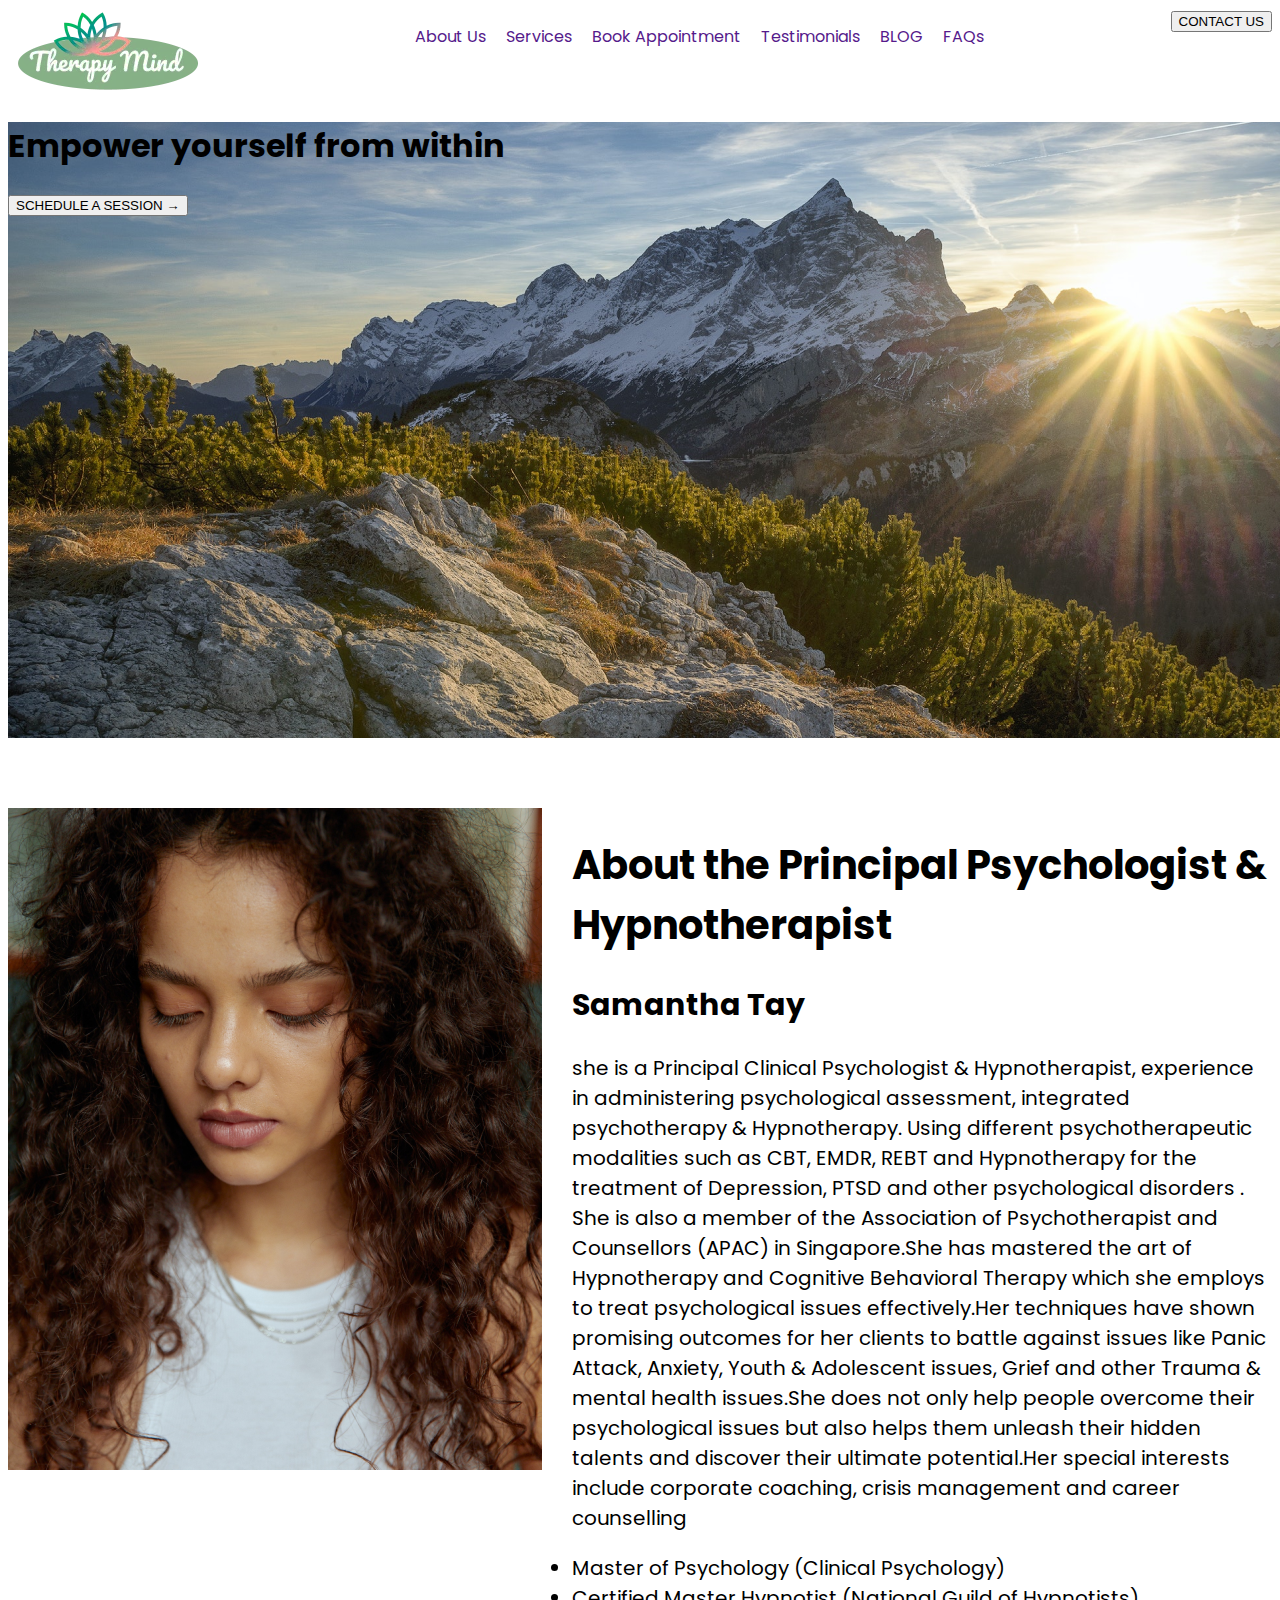
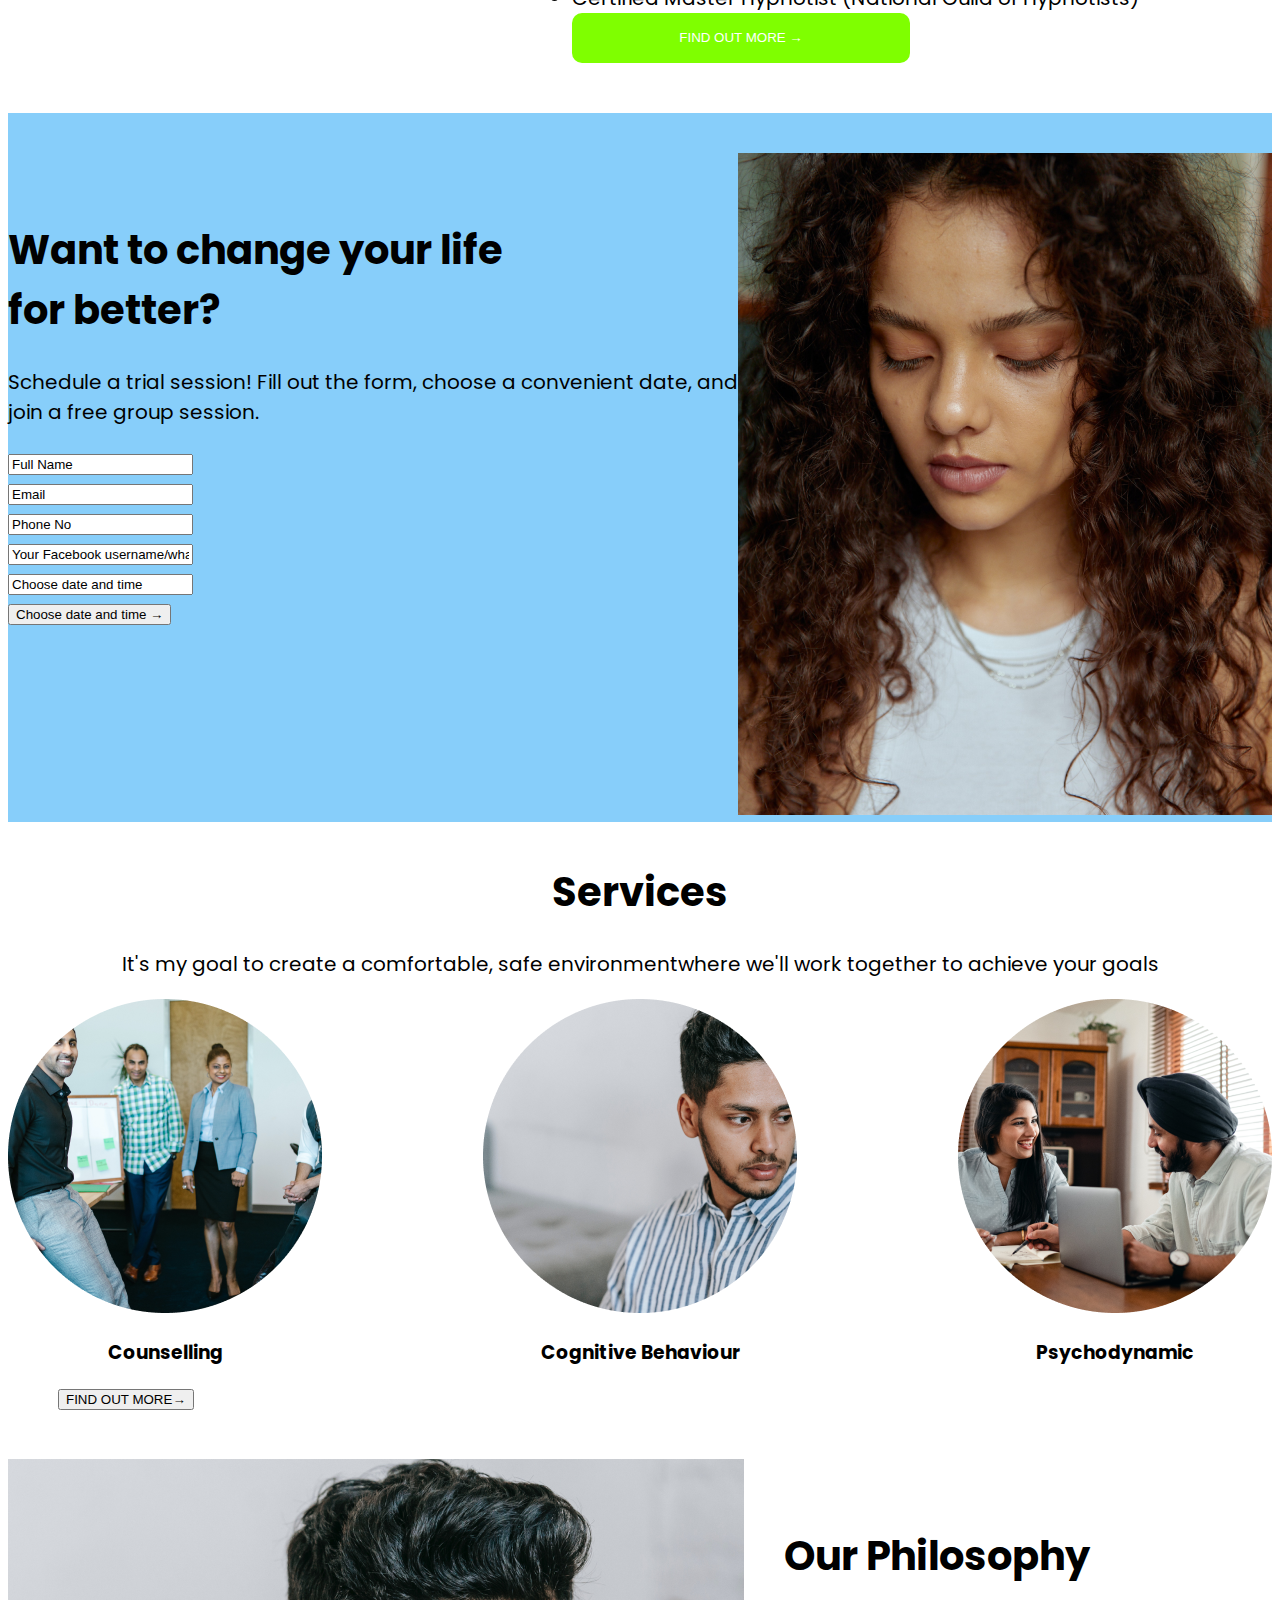
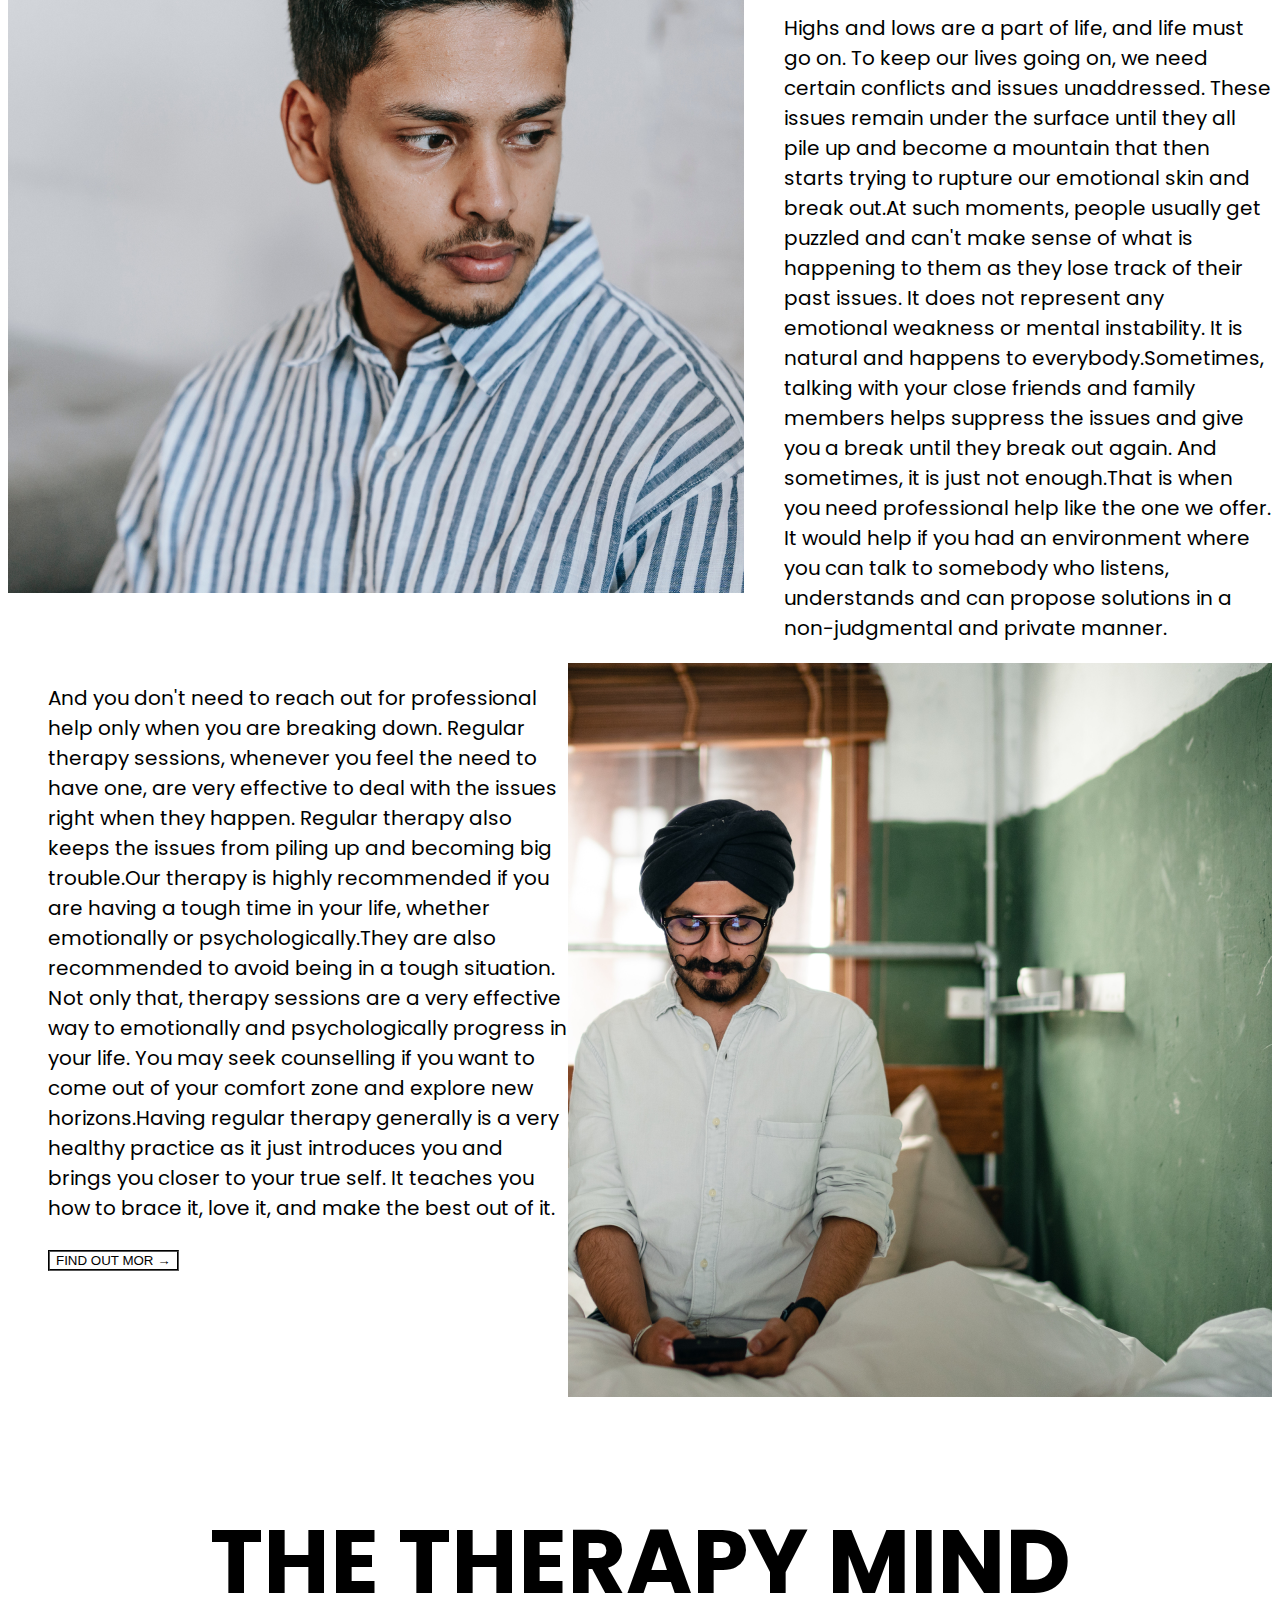
==== index.html @ 8f32e202 "fitst commit" ====
<!DOCTYPE html>
<html lang="en">
<head>
    <meta charset="UTF-8">
    <meta name="viewport" content="width=device-width, initial-scale=1.0">
    <link rel="preconnect" href="https://fonts.googleapis.com">
    <link rel="preconnect" href="https://fonts.gstatic.com" crossorigin>
    <link href="https://fonts.googleapis.com/css2?family=Poppins:ital,wght@0,100;0,200;0,300;0,400;0,500;0,600;0,700;0,800;0,900;1,100;1,200;1,300;1,400;1,500;1,600;1,700;1,800;1,900&display=swap" rel="stylesheet">
    <title>therapy mind</title>
    <link rel="stylesheet" href="css/all.min.css">
    <link rel="stylesheet" href="css/fontawesome.min.css">
    <link rel="stylesheet" href="home.css">
</head>
<body>
    <!-- <! header area start -->
    <header class="container">
        <div class="header-area-start">
            <div>
                <img src="image/logo/therapy-mind-logo.png" alt="logo">
                
            </div>
                <div class="header-area-menu">
                    <ul>
                        <li>
                            <a href="">About Us</a>
                        </li>
                        <li>
                            <a href="">Services</a>
                        </li>
                        <li>
                            <a href="">Book Appointment</a>
                        </li>
                        <li>
                            <a href="">Testimonials</a>
                        </li>
                        <li>
                            <a href="">BLOG</a>
                        </li>
                        <li>
                            <a href="">FAQs</a>
                        </li>
            
                      </ul>
                      
            
            </div>
            <div>
                <a href=""><button>CONTACT US</button></a>
            </div>
        </div>
    </header>
    <!-- header area end -->
     <!-- header area start -->
      <section id="banner-area">
        <div class="banner-img">
            <div class="container">
                <div class="banner-area-start">
                    <h1>Empower yourself from within</h1>
                    <button>SCHEDULE A SESSION &rarr;</button>


                </div>
            </div>
        </div>

      </section>
      <!-- banner area end -->
        <!-- About the principal start-->
 <section>
    <div class="about-the-principal">
          <div class="about-the-principal-img">
               <img src="image/samantha-tay/about-the-principal.png" alt="">
          </div>
      <div class="about-the-principal-text-area">
          <h1>About the Principal Psychologist & Hypnotherapist</h1>
          <h2>Samantha Tay</h2>
          <p>she is a Principal Clinical Psychologist & Hypnotherapist, experience in administering psychological assessment, integrated psychotherapy & Hypnotherapy. Using different psychotherapeutic modalities such as CBT, EMDR, REBT and Hypnotherapy for the treatment of Depression, PTSD and other psychological disorders . She is also a member of the Association of Psychotherapist and Counsellors (APAC) in Singapore.She has mastered the art of Hypnotherapy and Cognitive Behavioral Therapy which she employs to treat psychological issues effectively.Her techniques have shown promising outcomes for her clients to battle against issues like Panic Attack, Anxiety, Youth & Adolescent issues, Grief and other Trauma & mental health issues.She does not only help people overcome their psychological issues but also helps them unleash their hidden talents and discover their ultimate potential.Her special interests include corporate coaching, crisis management and career counselling</p>
          
          <div>
          <li>Master of Psychology (Clinical Psychology)</li>
          <li>Certified Master Hypnotist (National Guild of Hypnotists)</li>
         </div>
         <button>FIND OUT MORE &rarr;</button>
      </div>
  </div>
  </div>
  </section>
    <!-- About the principal end  -->

     <!-- form start -->
    <section id="form">
        <div class="form-text">
            <h1 class="from heading">Want to change your life <br>for better?</h1>
            <p class="from-para">
                Schedule a trial session! Fill out the form, choose a convenient date, and join a free group session.
            </p>
            <form action=""class="form-input"></form>
            <form action=""class="from-input"><input type="text" value="Full Name"></form>
            <form action="class"="from input">  <input type="text" value="Email"></form>
            <form action="class"="from input">  <input type="text" value="Phone No"></form>
            <form action="class"="from input">  <input type="text" value="Your Facebook username/whatsapp number"></form>
            <form action="class"="from input">  <input type="text" value="Choose date and time"></form>
            <button>Choose date and time &rarr;</button>
            </form>   
        </div>
        <div>
            <img src="image/samantha-tay/about-the-principal.png" alt="">
        </div>
    </section> 
    <!-- form end -->
      <!-- Service start -->

 <section class="Services">
    <div class="container">
        
    <div class="service-text-area">
        <h1>Services</h1>
        <p>
            It's my goal to create a comfortable, safe environmentwhere we'll work together to achieve your goals
        </p>
    </div>
    <div class="services-image">
        <div class="services-text">
            <img src="image/services/services1.png" alt="">
        <h3>Counselling</h3>
        </div>
        <div class="services-text">
            <img src="image/services/servvices2.png" alt="">
            <h3>Cognitive Behaviour</h3>
        </div>
        <div class="services-text">
            <img src="image/services/services3.png" alt="">
            <h3>Psychodynamic</h3>
        </div>
        
    </div>

    <div class="more">
        <button>FIND OUT MORE&rarr;</button>
    </div>

    </div>

 </section>
 <!-- Service end -->

 <!-- Our Philosophy start -->

 <section id="our-philosophy">
    <div class="our-philosophy-img">
        <img src="image/philosophy1/philosophy -image-1.png" alt="">
    </div>
    <div class="our-philosophy-text-area">
        <h1>
            Our Philosophy
        </h1>
        <p>
            Highs and lows are a part of life, and life must go on. To keep our lives going on, we need certain conflicts and issues unaddressed. These issues remain under the surface until they all pile up and become a mountain that then starts trying to rupture our emotional skin and break out.At such moments, people usually get puzzled and can't make sense of what is happening to them as they lose track of their past issues. It does not represent any emotional weakness or mental instability. It is natural and happens to everybody.Sometimes, talking with your close friends and family members helps suppress the issues and give you a break until they break out again. And sometimes, it is just not enough.That is when you need professional help like the one we offer. It would help if you had an environment where you can talk to somebody who listens, understands and can propose solutions in a non-judgmental and private manner.

        </p>
    </div>
 </section>
 <section id="and-you">
    <div class="and-you-text-area">
        <p>
            And you don't need to reach out for professional help only when you are breaking down. Regular therapy sessions, whenever you feel the need to have one, are very effective to deal with the issues right when they happen. Regular therapy also keeps the issues from piling up and becoming big trouble.Our therapy is highly recommended if you are having a tough time in your life, whether emotionally or psychologically.They are also recommended to avoid being in a tough situation. Not only that, therapy sessions are a very effective way to emotionally and psychologically progress in your life. You may seek counselling if you want to come out of your comfort zone and explore new horizons.Having regular therapy generally is a very healthy practice as it just introduces you and brings you closer to your true self. It teaches you how to brace it, love it, and make the best out of it.

        </p>
        <button class="button2">FIND OUT MOR &rarr;</button>
    </div>

    <div class="and-you-img">
        <img src="image/philosophy2/philosophy-image2.png" alt="">
    </div>
 </section> 

<!-- Our philosophy end -->

 <p class="finish">THE THERAPY MIND</p>


</body>
</html>
---- home.css ----
#{
    margin: 0%;
    padding: 0%;
}
body{
    font-family: "Poppins", sans-serif;;
}
.container{
    margin: 0 auto;
    max-width: 1440px;
}
/* .header-area-start */
.header-area-start{
    display: flex;
    justify-content: space-between;
    
}
.header-area-menu ul{
    display: flex;

}
.header-area-menu ul li{
    list-style: none;
    margin-right: 20px;
}
.header-area-menu ul li a{
    text-decoration: none;
}
/* header area end */
/* banner area :start */

.banner-img{
    background-image: url("image/banner/banner.png");
    background-size: cover;
    background-repeat: no-repeat;
    width: 1440px;
    height: 616px;
    top: 123px;
    gap: 0px;
    opacity: 0px;
}
/* About the principal start */
.about-the-principal{
    display: flex;
    padding: 70px 0 50px 0;
 
}

.about-the-principal-text-area{
    margin-left: 30px; 
    font-size: 20px; 
   
}
.about-the-principal-text-area button{
    width: 338px;
    background-color: chartreuse;
    border: none;
    height: 50px;
    border-radius: 10px;
    color: #ffff;
}


/* About the principal end */
    


/* form start */
#form{
    display:flex ;
    padding-top: 40px;
    margin-left:0 auto ;
    background-color:lightskyblue ;
}

.form-input input{
    height: 60px;
    width: 90% ;
    background-color:lightgrey ;
    border: radius 15%;
}
.form-input button{
    width: 50%;
    height: 70px;
    text-align: center;
    margin-left: 40px;
    background-color: rgb(0, 100, 25);
}
.form-text{
    font-size: 20px;
    margin-top:40px;
}
/* Form end */
/* Service start  */
.services-image{
    display: flex;
    justify-content: space-between;
}
.service-text-area{
    font-size: 20px;
    text-align: center;
    margin-top: 40px;

}
.services-text{
    text-align: center;
}
.more{
    width: 342px;
    height: 73px;
    margin-left: 50px;


}
/* Service end */

/* Our Philosophy start */

#our-philosophy{
    display: flex;
    
}
.our-philosophy-img{
    width: 736px;
    height: 734px;
    top: 3484px;
    gap: 0px;
    opacity: 0px;

}

.our-philosophy-text-area{
    margin-left: 40px;
    margin-top: 40px;
    font-size: 20px;

}
#and-you{
    display: flex;
}
.and-you-text-area{
    margin-left: 40px;
    font-size: 20px
}
.button1{border: none;
    color: white;
    padding: 13px 27px;
    text-align: center;
    font-size: 19px;
    margin: 7px 2px;
    cursor: pointer;
}
.button2
{ 
    color: #000; 
    background-color: white;
    border-style: groove;
}
/* Our philosophy end */

.finish{
    font-size: 90px;
    font-weight: bold;
    text-align: center;
}
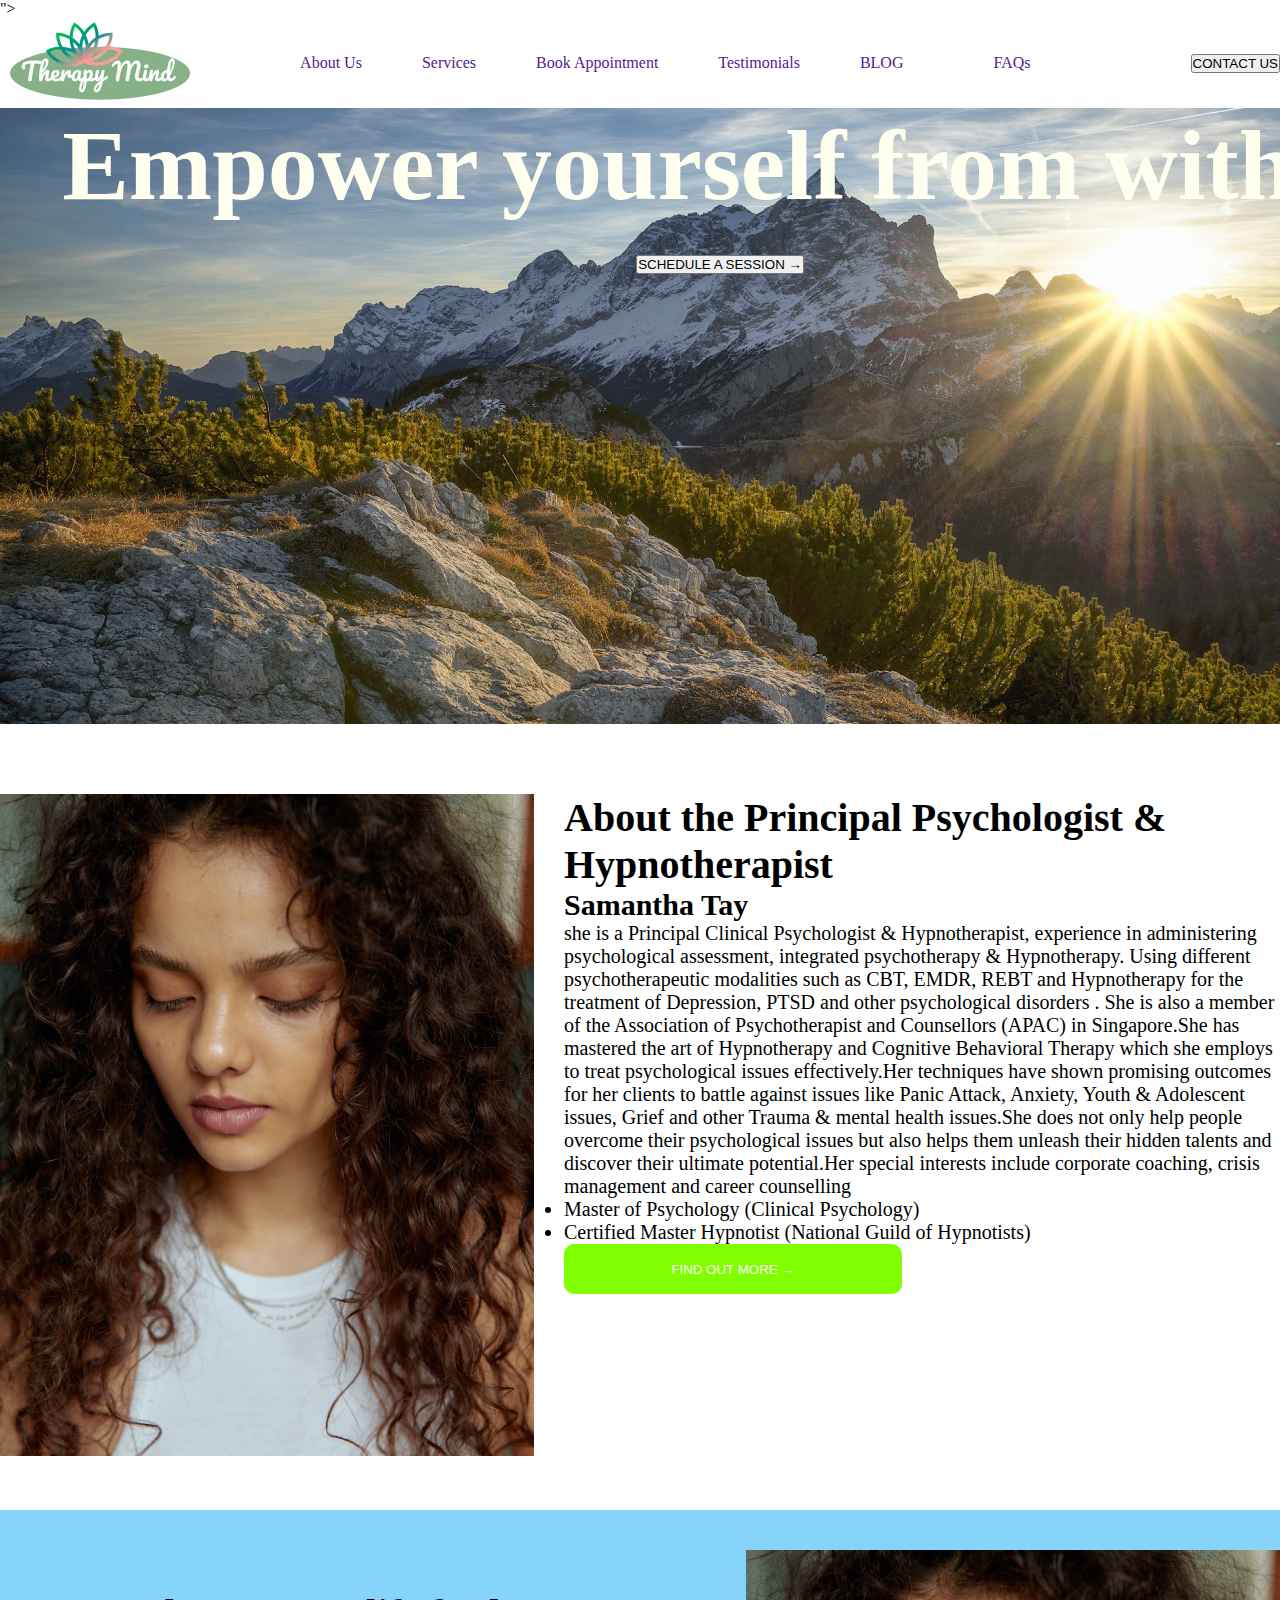
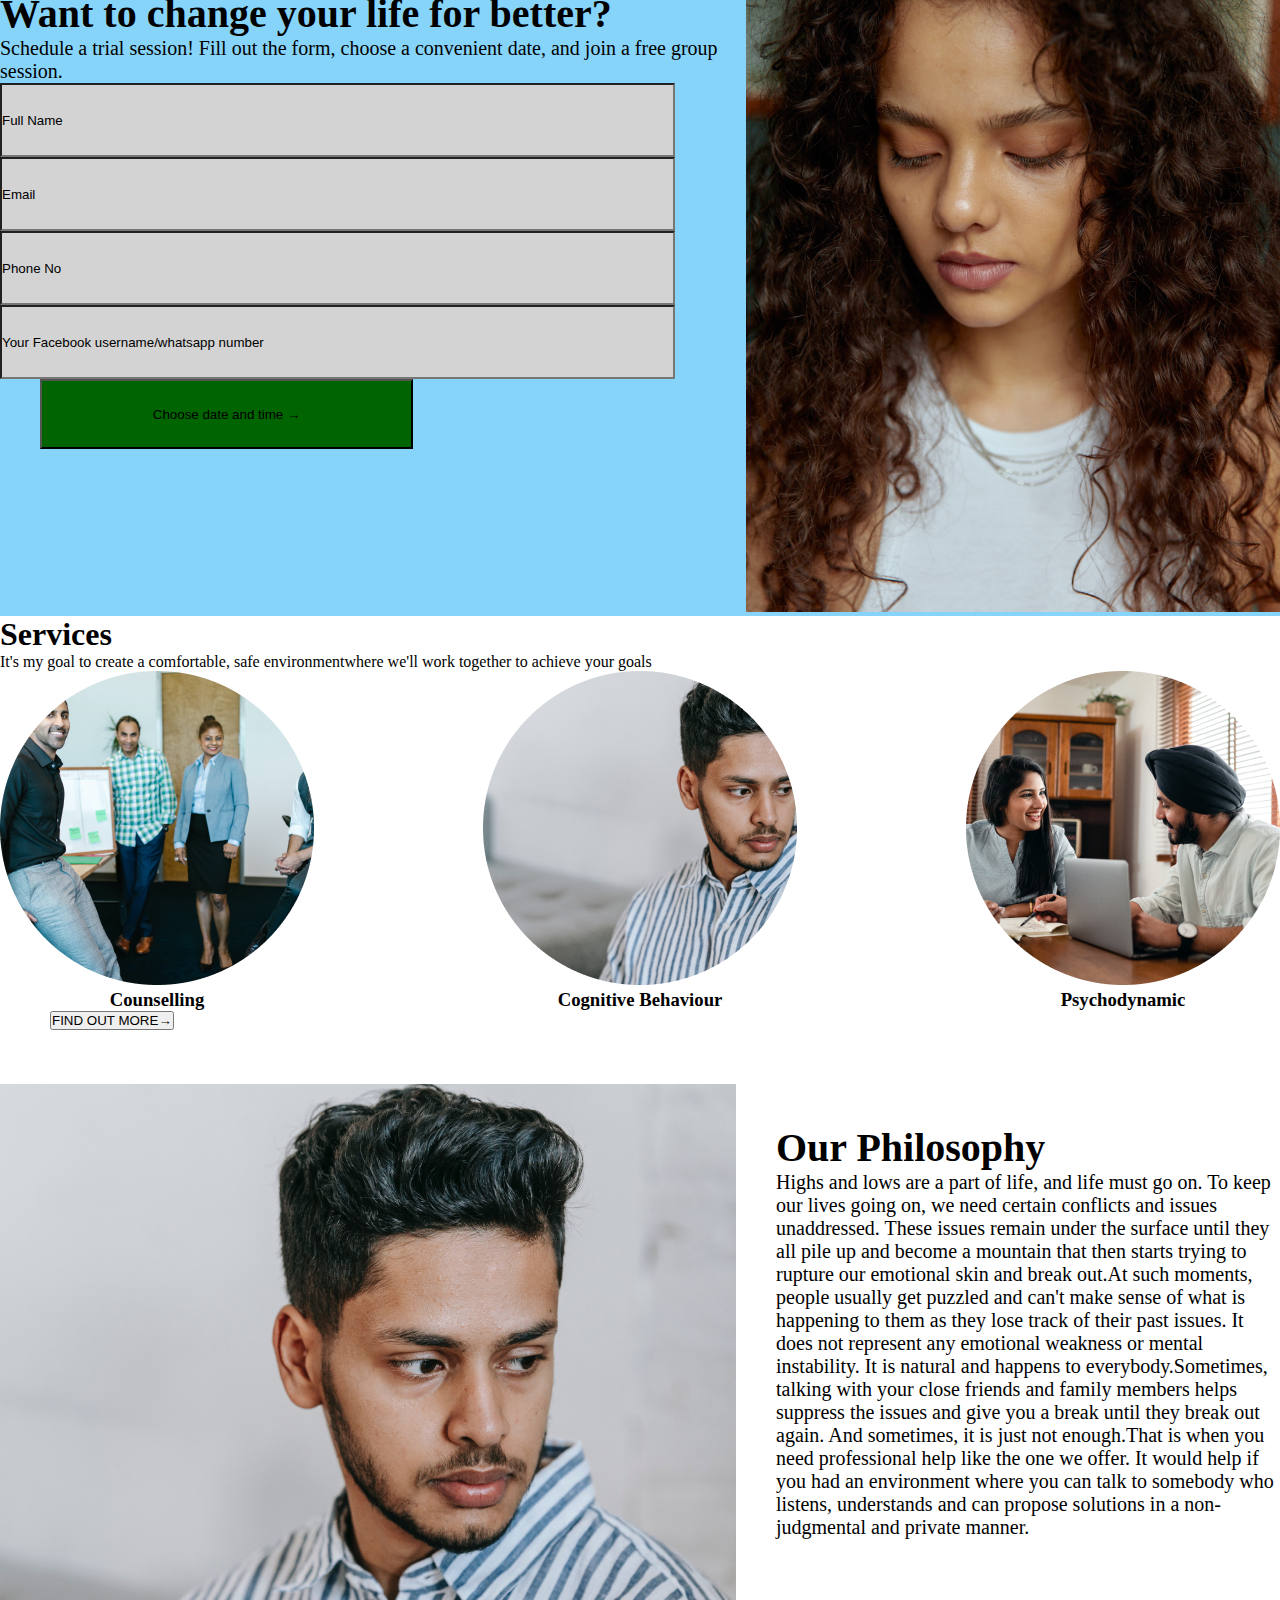
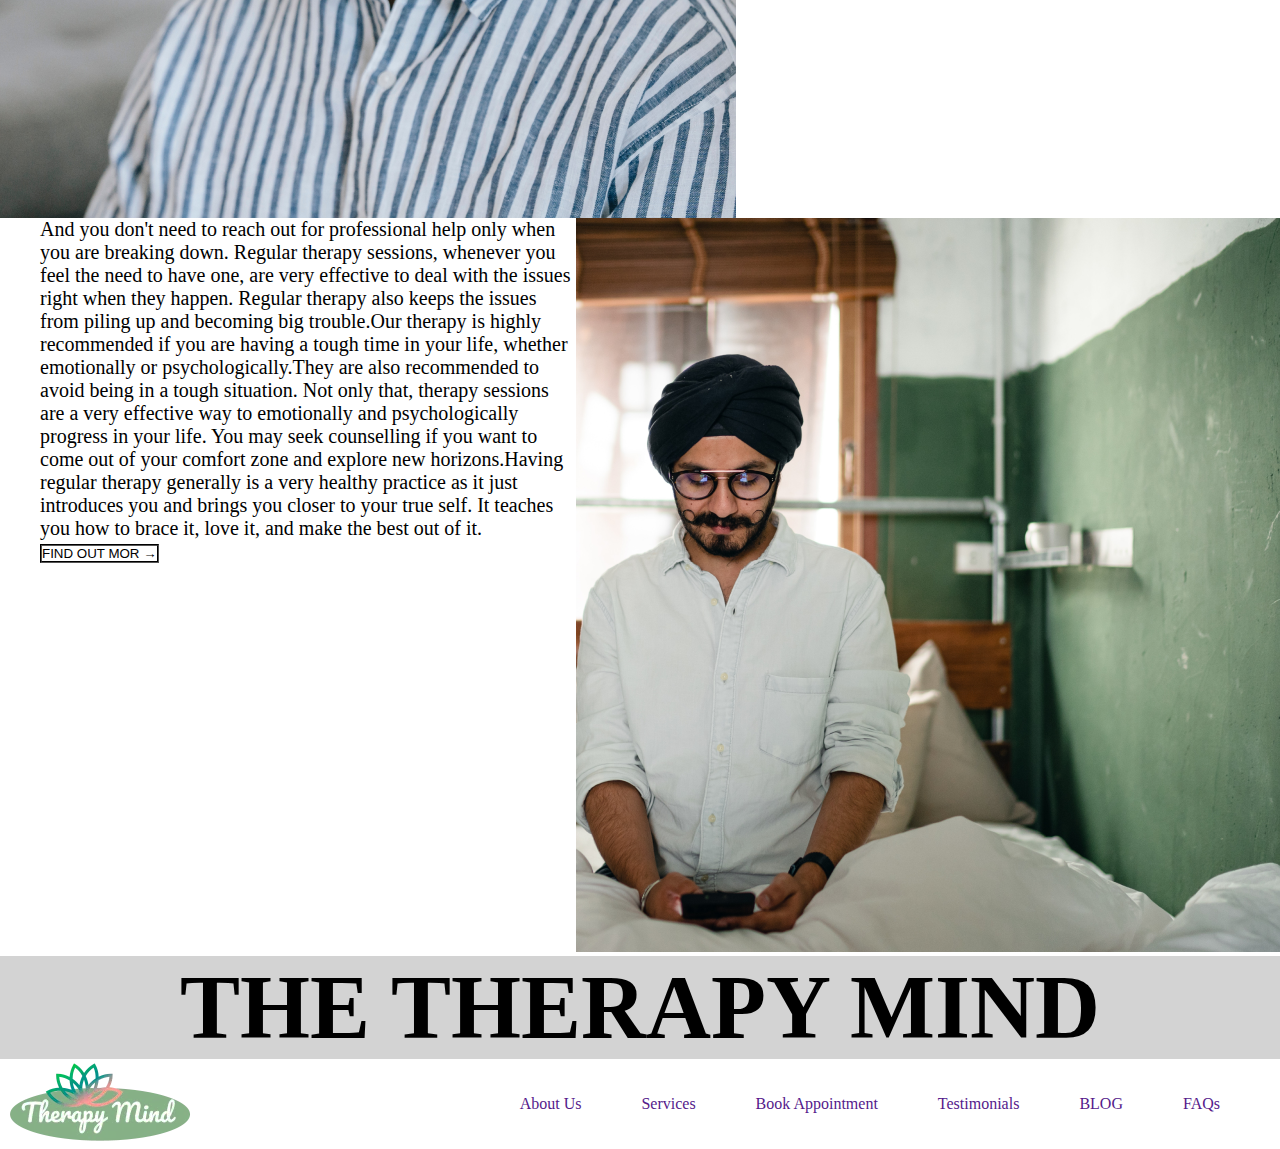
==== commit ac64f0bf: "first commit" ====
--- a/index.html
+++ b/index.html
@@ -3,70 +3,72 @@
 <head>
     <meta charset="UTF-8">
     <meta name="viewport" content="width=device-width, initial-scale=1.0">
-    <link rel="preconnect" href="https://fonts.googleapis.com">
-    <link rel="preconnect" href="https://fonts.gstatic.com" crossorigin>
-    <link href="https://fonts.googleapis.com/css2?family=Poppins:ital,wght@0,100;0,200;0,300;0,400;0,500;0,600;0,700;0,800;0,900;1,100;1,200;1,300;1,400;1,500;1,600;1,700;1,800;1,900&display=swap" rel="stylesheet">
-    <title>therapy mind</title>
+    <title>Therapy-Mind</title>
+    <link rel="stylesheet" href="style.css">
     <link rel="stylesheet" href="css/all.min.css">
     <link rel="stylesheet" href="css/fontawesome.min.css">
-    <link rel="stylesheet" href="home.css">
+    <link rel="preconnect" href="https://fonts.googleapies.com">
+    <link rel="preconnect" href="https://fonts.gstatic.com" crossorigin>
+    <link href="https://fonts.googleapis.com/css2?family=Poppins:ital,wght@0,100;0,200;0,300;0,400;0,500;0,600;0,700;0,800;0,900;1,100;1,200;1,300;1,400;1,500;1,600;1,700;1,800;1,900&display=swap" rel="stylesheet">">
 </head>
 <body>
-    <!-- <! header area start -->
-    <header class="container">
+<!-- Header Area Start -->
+<header class="header-area">
+    <div class="container">
         <div class="header-area-start">
             <div>
-                <img src="image/logo/therapy-mind-logo.png" alt="logo">
-                
+                <img src="image/logo/therapy-mind-logo.png" alt="Logo">
             </div>
-                <div class="header-area-menu">
-                    <ul>
-                        <li>
-                            <a href="">About Us</a>
-                        </li>
-                        <li>
-                            <a href="">Services</a>
-                        </li>
-                        <li>
-                            <a href="">Book Appointment</a>
-                        </li>
-                        <li>
-                            <a href="">Testimonials</a>
-                        </li>
-                        <li>
-                            <a href="">BLOG</a>
-                        </li>
-                        <li>
-                            <a href="">FAQs</a>
-                        </li>
-            
-                      </ul>
-                      
-            
-            </div>
-            <div>
-                <a href=""><button>CONTACT US</button></a>
+    <div class="header-area-menu">
+        <ul>
+            <li>
+                <a href="">About Us</a>
+            </li>
+            <li>
+                <a href="">Services</a>
+            </li>   
+            <li>
+                <a href="">Book Appointment</a>
+            </li>   
+            <li>
+                <a href="">Testimonials</a>
+            </li> 
+            <li>
+                <a href="">BLOG</a>
+            </li>
+            <li>   <li>
+                <a href="">FAQs</a>
+            </li>
+        </ul>
+        
+    </div>
+    <div>
+        <a href=""><button>CONTACT US</button></a>
+    </div>
+     </div>
+    </header>
+      
+<!-- Header Area End -->
+ <!-- Bannar area start -->
+<section> 
+    <div class="background-img">
+       <div class="container">
+        <div class="background-text-area">
+            <h1>Empower yourself from within</h1>
+            <div class="background-text-area">
+                <a href="">
+                    <button>SCHEDULE A SESSION &rarr;</button>
+                </a>
             </div>
         </div>
-    </header>
-    <!-- header area end -->
-     <!-- header area start -->
-      <section id="banner-area">
-        <div class="banner-img">
-            <div class="container">
-                <div class="banner-area-start">
-                    <h1>Empower yourself from within</h1>
-                    <button>SCHEDULE A SESSION &rarr;</button>
-
-
-                </div>
-            </div>
-        </div>
-
-      </section>
-      <!-- banner area end -->
-        <!-- About the principal start-->
- <section>
+       </div>
+    </div>
+    
+     </section>
+     <!-- Bannar area end -->
+        
+<!-- About the principal start-->
+<section>
     <div class="about-the-principal">
           <div class="about-the-principal-img">
                <img src="image/samantha-tay/about-the-principal.png" alt="">
@@ -79,70 +81,72 @@
           <div>
           <li>Master of Psychology (Clinical Psychology)</li>
           <li>Certified Master Hypnotist (National Guild of Hypnotists)</li>
-         </div>
-         <button>FIND OUT MORE &rarr;</button>
-      </div>
-  </div>
-  </div>
-  </section>
-    <!-- About the principal end  -->
-
-     <!-- form start -->
-    <section id="form">
-        <div class="form-text">
-            <h1 class="from heading">Want to change your life <br>for better?</h1>
-            <p class="from-para">
-                Schedule a trial session! Fill out the form, choose a convenient date, and join a free group session.
-            </p>
-            <form action=""class="form-input"></form>
-            <form action=""class="from-input"><input type="text" value="Full Name"></form>
-            <form action="class"="from input">  <input type="text" value="Email"></form>
-            <form action="class"="from input">  <input type="text" value="Phone No"></form>
-            <form action="class"="from input">  <input type="text" value="Your Facebook username/whatsapp number"></form>
-            <form action="class"="from input">  <input type="text" value="Choose date and time"></form>
-            <button>Choose date and time &rarr;</button>
-            </form>   
         </div>
-        <div>
-            <img src="image/samantha-tay/about-the-principal.png" alt="">
+        <button>FIND OUT MORE &rarr;</button>
+     </div>
+ </div>
+ </div>
+ </section>
+   <!-- About the principal end  -->
+ 
+ <!-- Form start -->
+ 
+  <section id="form">
+     <div class="form-text">
+         <h1 class="form-heading">Want to change your life for better?</h1>
+         <p class="form-para">Schedule a trial session! Fill out the form, choose a convenient date, and join a free group session.</p>
+        
+         <form action="" class="form-input">
+             <input type="text" value="Full Name">
+             <input type="text" value="Email">
+             <input type="text" value="Phone No">
+             <input type="text" value="Your Facebook username/whatsapp number">
+        <button>Choose date and time  &rarr;</button>
+    </form>
+    </div>
+    <div>
+        <img src="image/samantha-tay/about-the-principal.png" alt="">
+    </div>
+ </section>
+ <!-- Form end --> 
+
+ <!-- Service start -->
+
+ <section id="services">
+        <div class="container">
+            <div class="services-text-area">
+                <div class="service-text">
+                    <h1>Services</h1>
+                    <p>
+                        It's my goal to create a comfortable, safe environmentwhere we'll work together to achieve your goals
+                    </p>
+                </div>
+                <div class="services-image">
+                    
+                    <div class="services-text">
+                    <img src="image/services/services1.png" alt="">
+                    <h3>Counselling</h3>
+                </div>
+                
+                <div class="services-text">
+                    <img src="image/services/servvices2.png" alt="">
+                    <h3>Cognitive Behaviour</h3>
+                </div>
+                <div class="services-text">
+                    <img src="image/services/services3.png" alt="">
+                    <h3>Psychodynamic</h3>
+                </div>
+                </div>
+                            <div class="more">
+                                <button>FIND OUT MORE&rarr;</button>
+                            </div>
+                
+                </div>
+            </div>
         </div>
-    </section> 
-    <!-- form end -->
-      <!-- Service start -->
-
- <section class="Services">
-    <div class="container">
-        
-    <div class="service-text-area">
-        <h1>Services</h1>
-        <p>
-            It's my goal to create a comfortable, safe environmentwhere we'll work together to achieve your goals
-        </p>
-    </div>
-    <div class="services-image">
-        <div class="services-text">
-            <img src="image/services/services1.png" alt="">
-        <h3>Counselling</h3>
-        </div>
-        <div class="services-text">
-            <img src="image/services/servvices2.png" alt="">
-            <h3>Cognitive Behaviour</h3>
-        </div>
-        <div class="services-text">
-            <img src="image/services/services3.png" alt="">
-            <h3>Psychodynamic</h3>
-        </div>
-        
-    </div>
-
-    <div class="more">
-        <button>FIND OUT MORE&rarr;</button>
-    </div>
-
-    </div>
-
- </section>
- <!-- Service end -->
+    
+     </section>
+      <!-- Service end -->
 
  <!-- Our Philosophy start -->
 
@@ -177,7 +181,39 @@
 <!-- Our philosophy end -->
 
  <p class="finish">THE THERAPY MIND</p>
-
-
+ <!-- footer start-->
+
+        <!-- Header Area Start -->
+        
+     <header class="header-area">
+        <div class="container">
+            <div class="header-area-start">
+                <div>
+                    <img src="image/logo/therapy-mind-logo.png" alt="Logo">
+                </div>
+        <div class="header-area-menu">
+            <ul>
+                <li>
+                    <a href="">About Us</a>
+                </li>
+                <li>
+                    <a href="">Services</a>
+                </li>   
+                <li>
+                    <a href="">Book Appointment</a>
+                </li>   
+                <li>
+                    <a href="">Testimonials</a>
+                </li> 
+                <li>
+                    <a href="">BLOG</a>
+                </li>
+                <li>
+                    <a href="">FAQs</a>
+                </li>
+            </ul>
+ 
+
+    
 </body>
-</html>
+</html>--- a/style.css
+++ b/style.css
@@ -0,0 +1,180 @@
+*{
+    margin: 0;
+    padding: 0;
+}
+body{
+    font-family: poppins sans-serif;
+}
+.container{
+    margin: 0 auto;
+    max-width: 1440px
+}
+/* Header Area Start */
+.header-area-start{
+    display: flex;
+    justify-content: space-between;
+    align-items: center;
+}
+.header-area-menu ul{
+    display: flex;
+}
+.header-area-menu ul li{
+    list-style: none;
+    margin-right: 30px;
+}
+.header-area-menu ul li a{
+    text-decoration: none; margin-right: 30px;
+}
+.header-area-menu ul li a{
+    text-decoration: none;
+}
+/* Header Area End */
+
+/* About the principal start */
+.about-the-principal{
+    display: flex;
+    padding: 70px 0 50px 0;
+ 
+}
+
+.about-the-principal-text-area{
+    margin-left: 30px; 
+    font-size: 20px; 
+   
+}
+.about-the-principal-text-area button{
+    width: 338px;
+    background-color: chartreuse;
+    border: none;
+    height: 50px;
+    border-radius: 10px;
+    color: #ffff;
+}
+
+
+/* About the principal end */
+    
+
+/* Bannar area start */
+.background-img{
+    background-image:url("image/banner/banner.png");
+    height: 616PX;
+    background-size: cover;
+    background-repeat: no-repeat;
+   }
+.background-text-area{
+    text-align: center;
+    width: 1440px;
+    height: 616px;
+    gap: 0px;
+    opacity: 0px;
+    font-size: 50px;
+    color: ivory;
+}
+.background-text-area-btn button{
+    width: 338px;
+    height: 58px;
+    font-size: 80px;
+    text-align: center;
+} 
+/* Bannar area end */
+
+/* Form start */
+
+#form{
+    display: flex;
+    padding-top: 40px;
+    margin-left: 0 auto;
+    background-color: rgb(135, 212, 250);
+}
+.form-input input{
+    height: 70px;
+    width: 90%;  background-color: lightgrey;
+    border: radius 15%;
+}
+.form-input button{
+    width: 50%;
+    height: 70px;
+    text-align: center;
+    margin-left: 40px;
+    background-color: darkgreen;
+}
+.form-text{
+    font-size: 20px;
+    margin-top:40px;
+}
+/* Form end */
+
+/* Service start  */
+.services-image{
+    display: flex;
+    justify-content: space-between;
+}
+.service-text-area{
+    font-size: 20px;
+    text-align: center;
+    margin-top: 40px;
+
+}
+.services-text{
+    text-align: center;
+}
+.more{
+    width: 342px;
+    height: 73px;
+    margin-left: 50px;
+
+
+}
+/* Service end */
+
+/* Our Philosophy start */
+
+#our-philosophy{
+    display: flex;
+    
+}
+.our-philosophy-img{
+    width: 736px;
+    height: 734px;
+    top: 3484px;
+    gap: 0px;
+    opacity: 0px;
+
+}
+
+.our-philosophy-text-area{
+    margin-left: 40px;
+    margin-top: 40px;
+    font-size: 20px;
+
+}
+#and-you{
+    display: flex;
+}
+.and-you-text-area{
+    margin-left: 40px;
+    font-size: 20px
+}
+.button1{border: none;
+    color: white;
+    padding: 13px 27px;
+    text-align: center;
+    font-size: 19px;
+    margin: 7px 2px;
+    cursor: pointer;
+}
+.button2
+{ 
+    color: #000; 
+    background-color: white;
+    border-style: groove;
+}
+/* Our philosophy end */
+
+.finish{
+    font-size: 90px;
+    font-weight: bold;
+    text-align: center;
+ background-color: lightgrey;
+}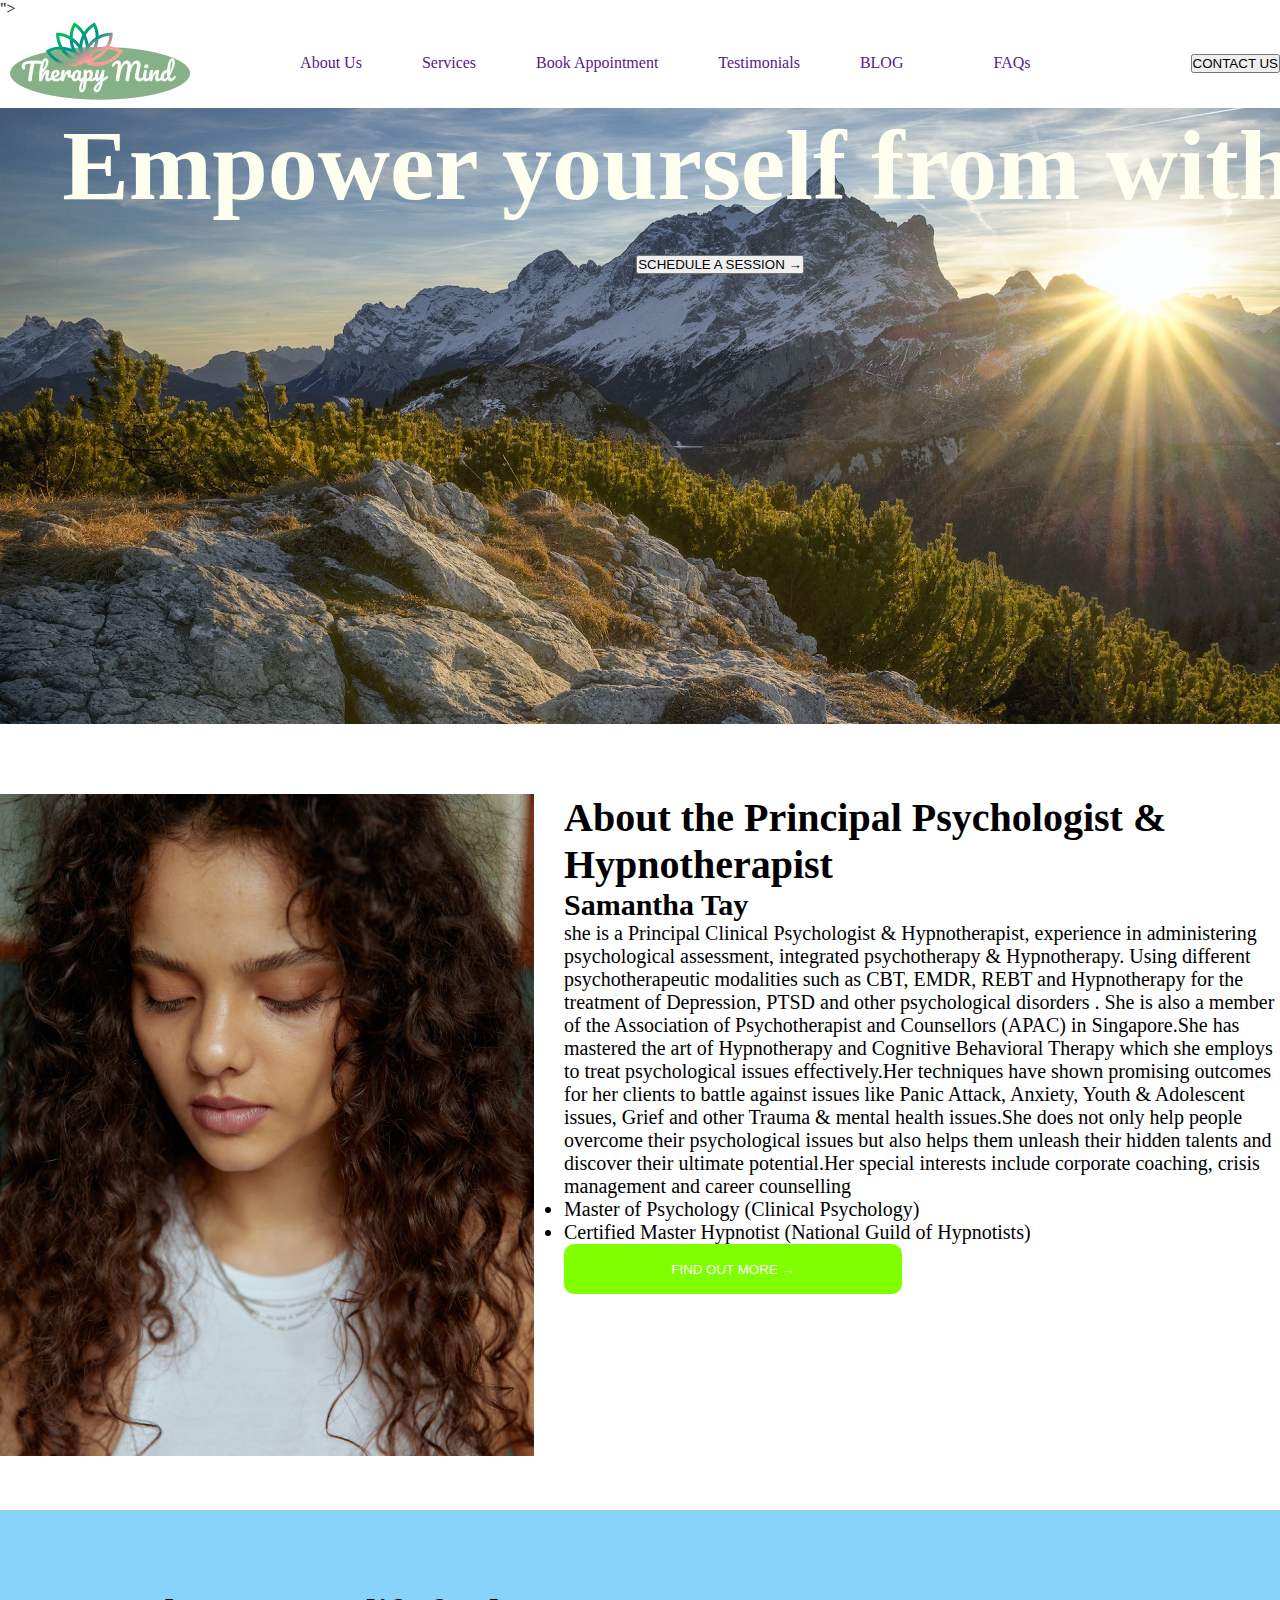
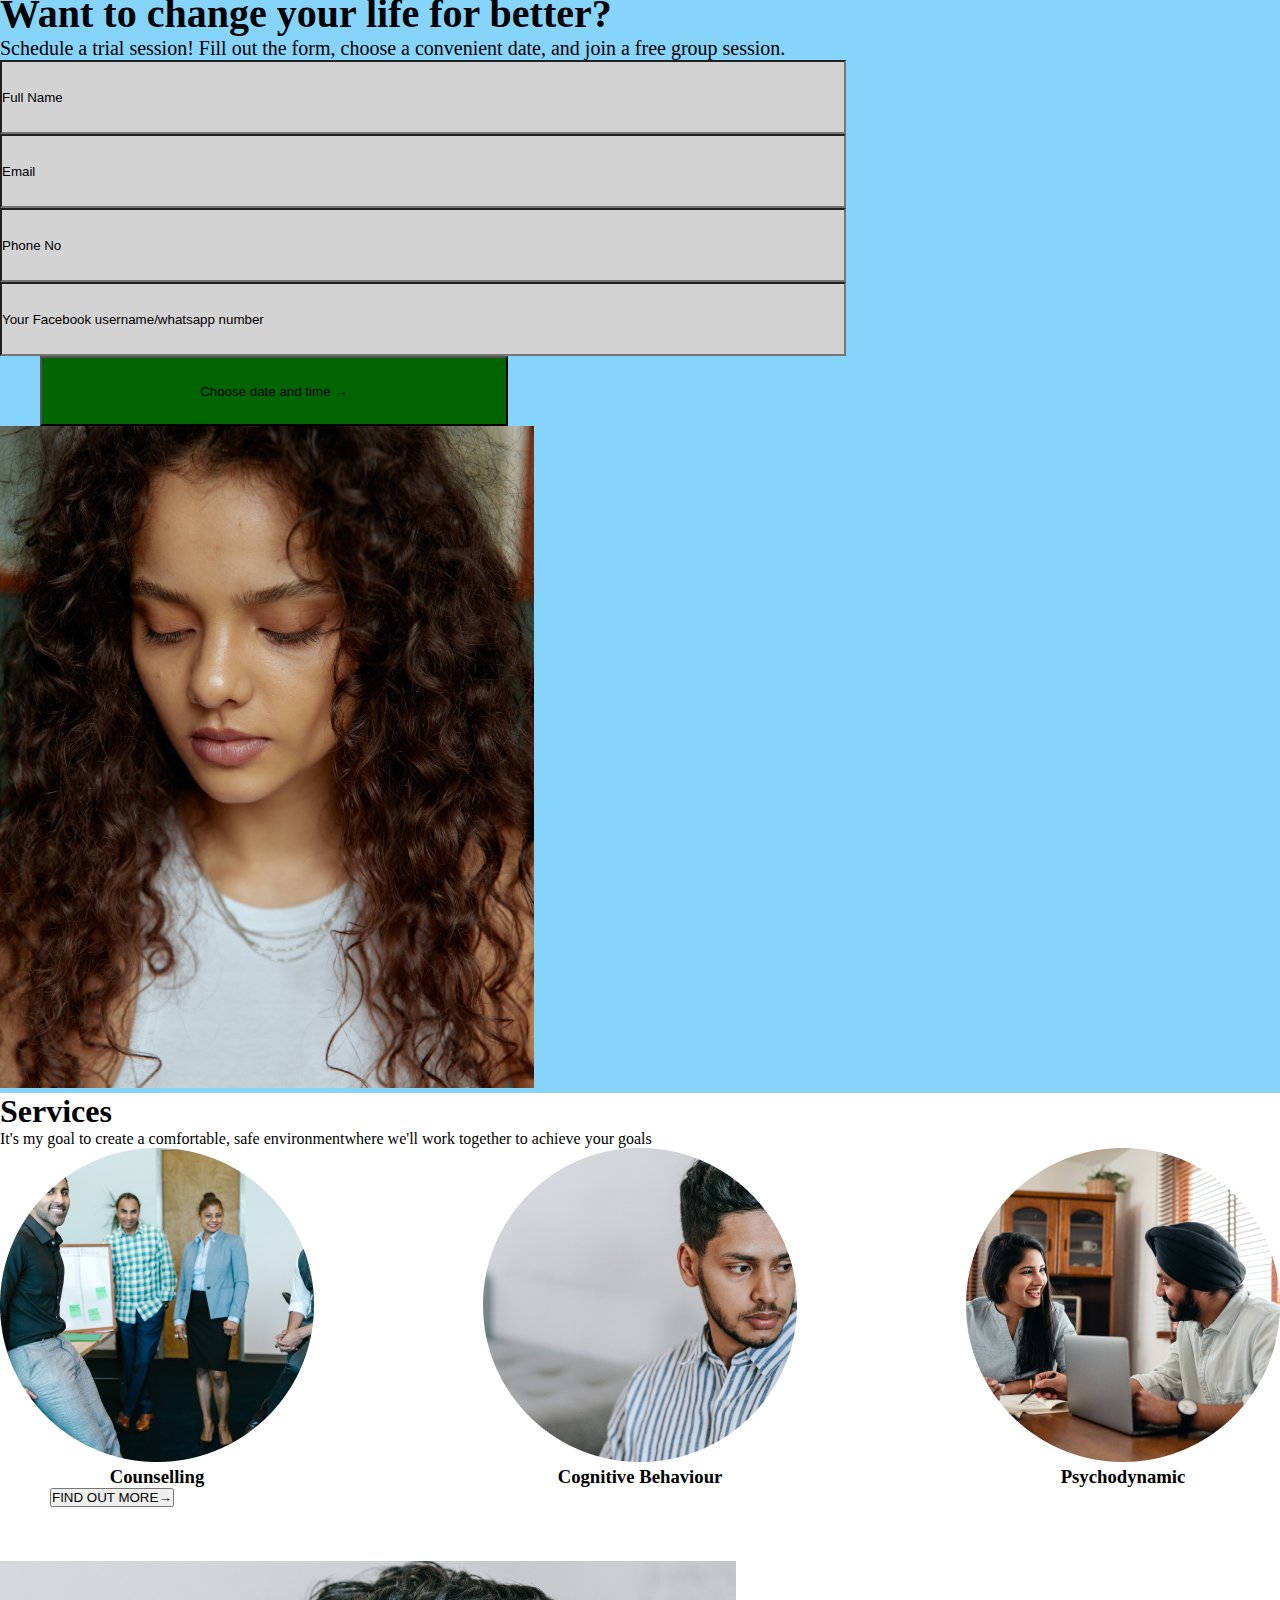
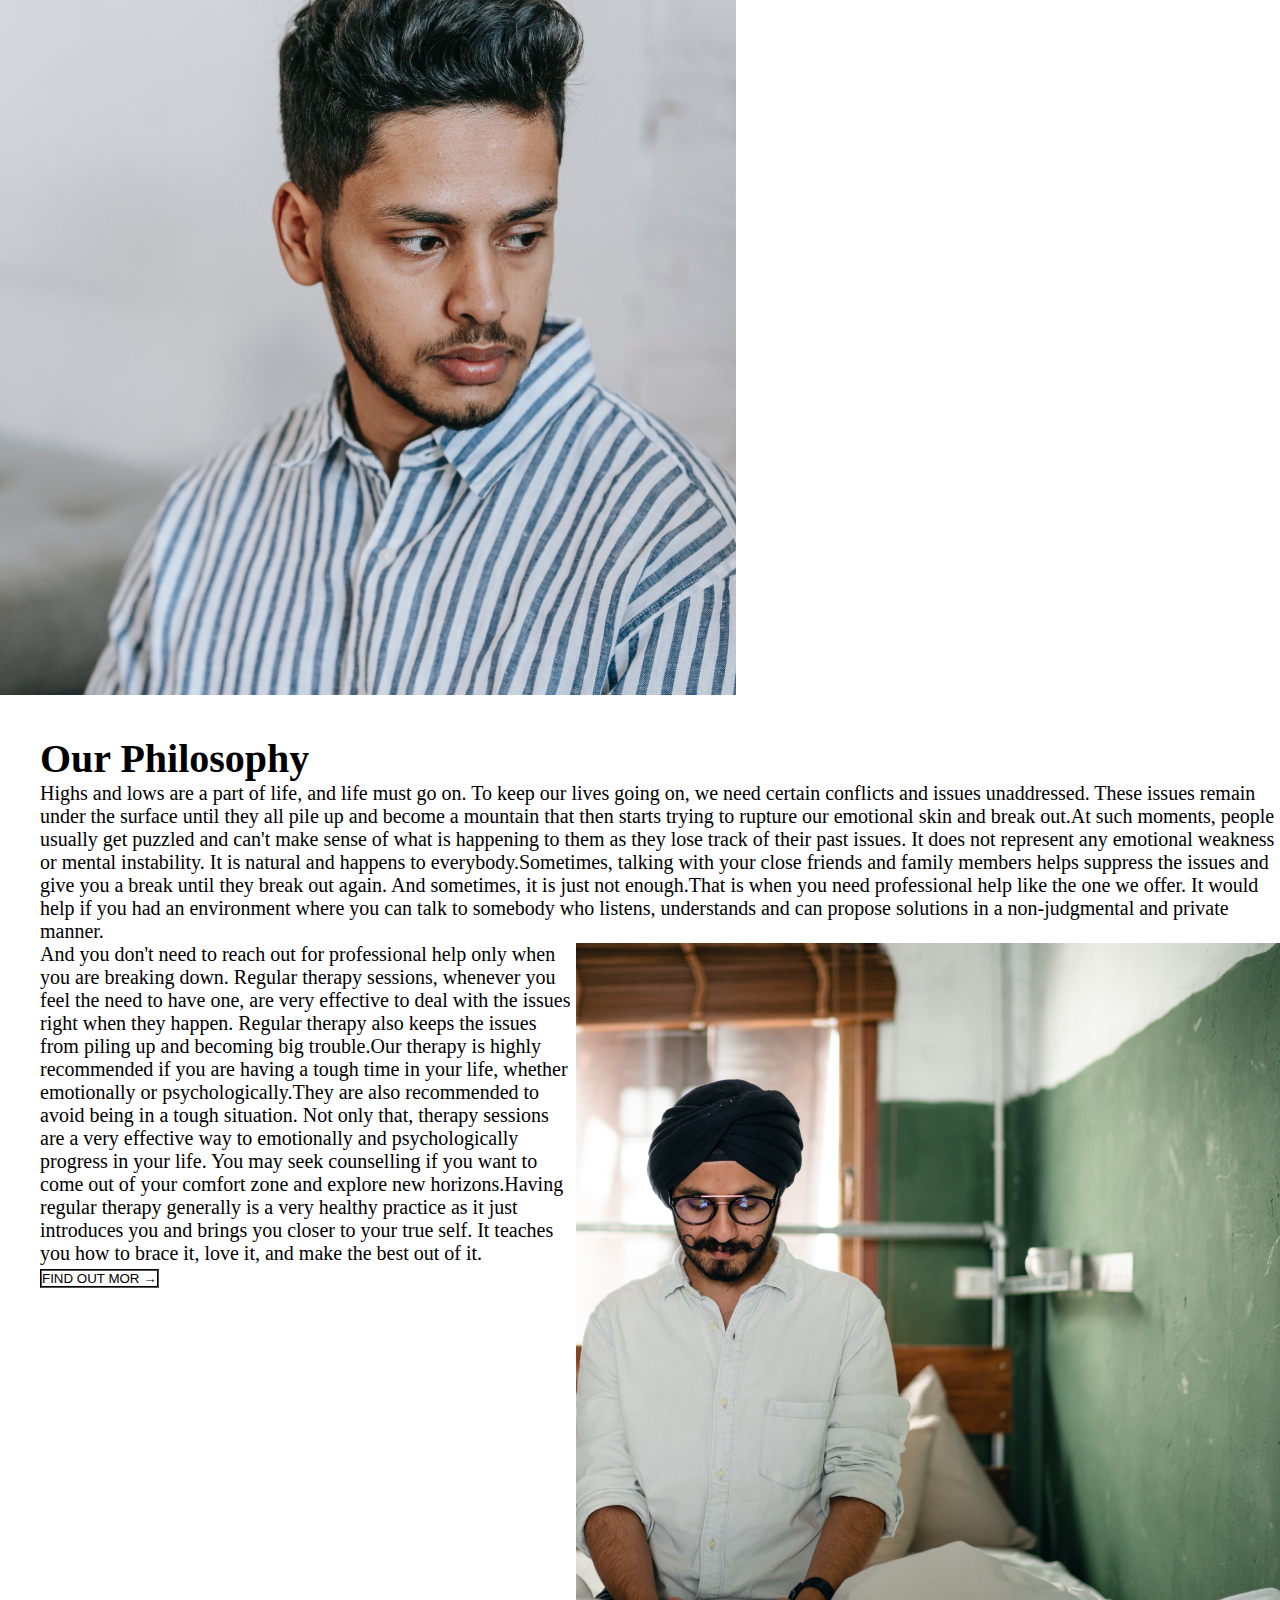
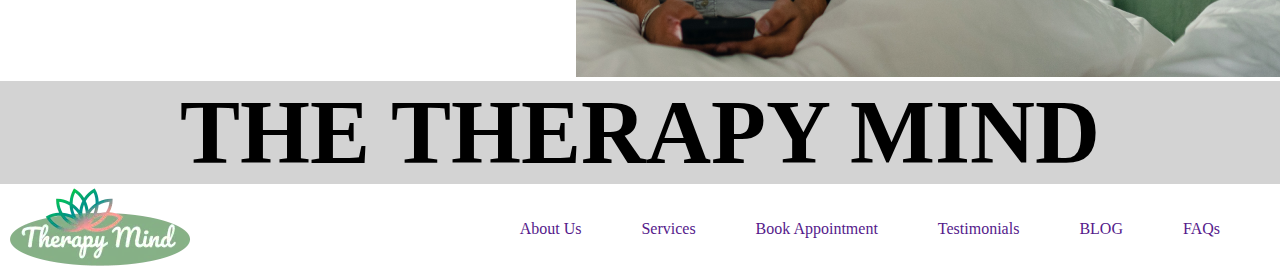
==== commit 75fd8e9a: "first commit" ====
--- a/index.html
+++ b/index.html
@@ -70,6 +70,7 @@
 <!-- About the principal start-->
 <section>
     <div class="about-the-principal">
+        <div class="container"></div>
           <div class="about-the-principal-img">
                <img src="image/samantha-tay/about-the-principal.png" alt="">
           </div>
@@ -86,6 +87,7 @@
      </div>
  </div>
  </div>
+</div>
  </section>
    <!-- About the principal end  -->
  
@@ -93,6 +95,7 @@
  
   <section id="form">
      <div class="form-text">
+        <div class="container">
          <h1 class="form-heading">Want to change your life for better?</h1>
          <p class="form-para">Schedule a trial session! Fill out the form, choose a convenient date, and join a free group session.</p>
         
@@ -106,6 +109,7 @@
     </div>
     <div>
         <img src="image/samantha-tay/about-the-principal.png" alt="">
+    </div>
     </div>
  </section>
  <!-- Form end --> 
@@ -151,7 +155,9 @@
  <!-- Our Philosophy start -->
 
  <section id="our-philosophy">
-    <div class="our-philosophy-img">
+    <div class="container">
+    
+        <div class="our-philosophy-img">
         <img src="image/philosophy1/philosophy -image-1.png" alt="">
     </div>
     <div class="our-philosophy-text-area">
@@ -176,6 +182,7 @@
     <div class="and-you-img">
         <img src="image/philosophy2/philosophy-image2.png" alt="">
     </div>
+</div>
  </section> 
 
 <!-- Our philosophy end -->
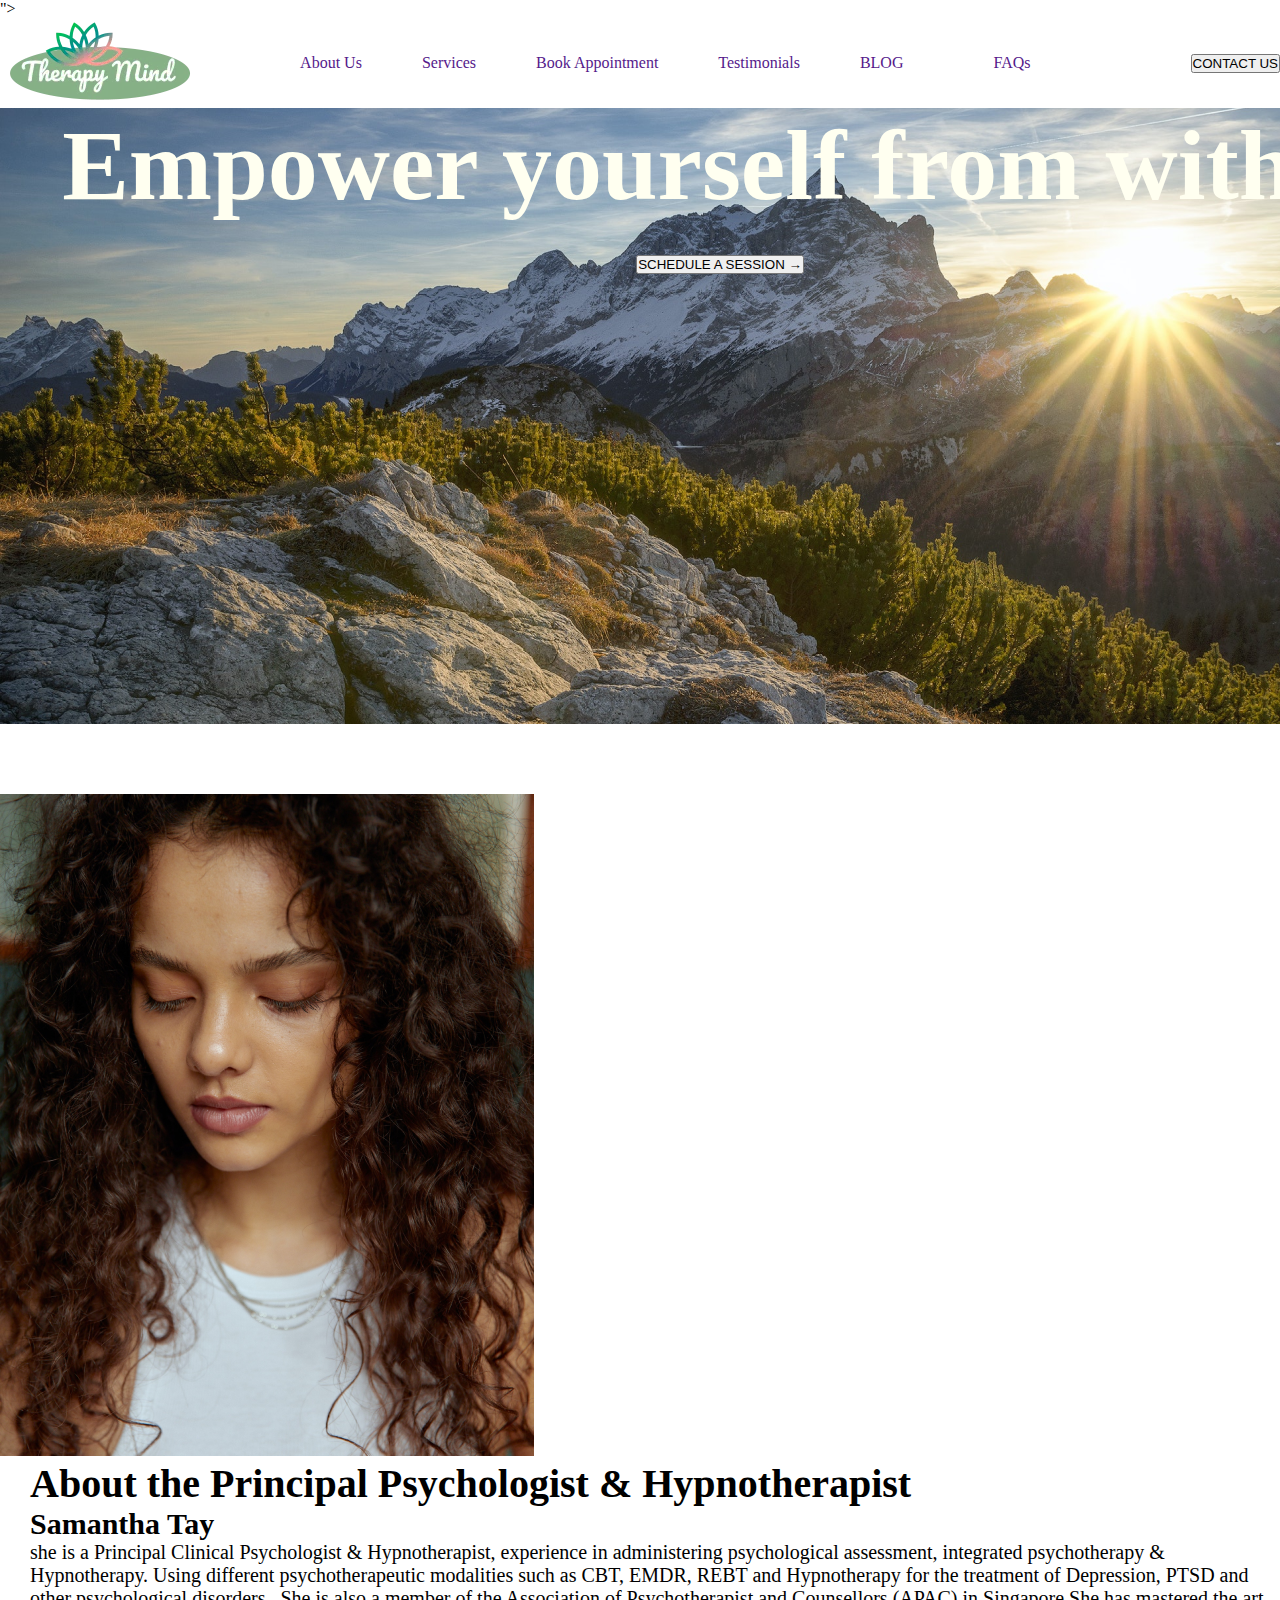
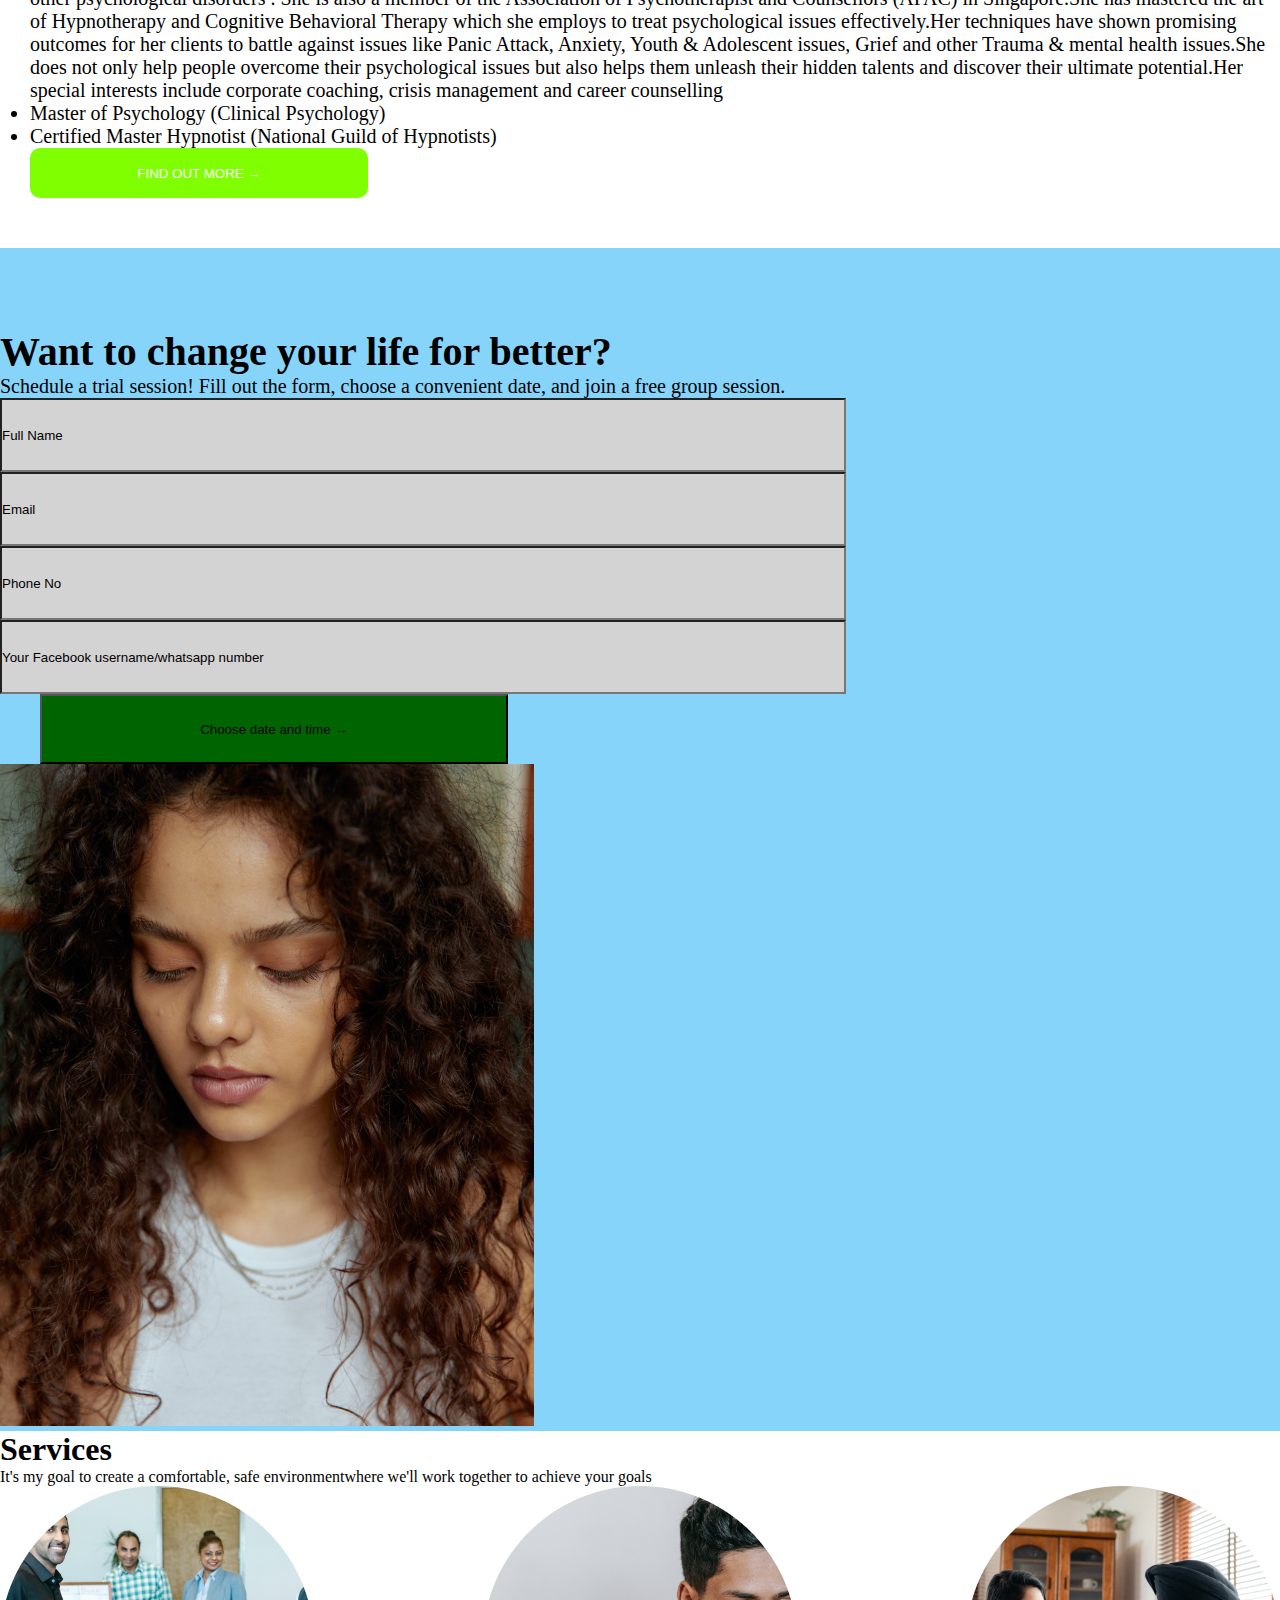
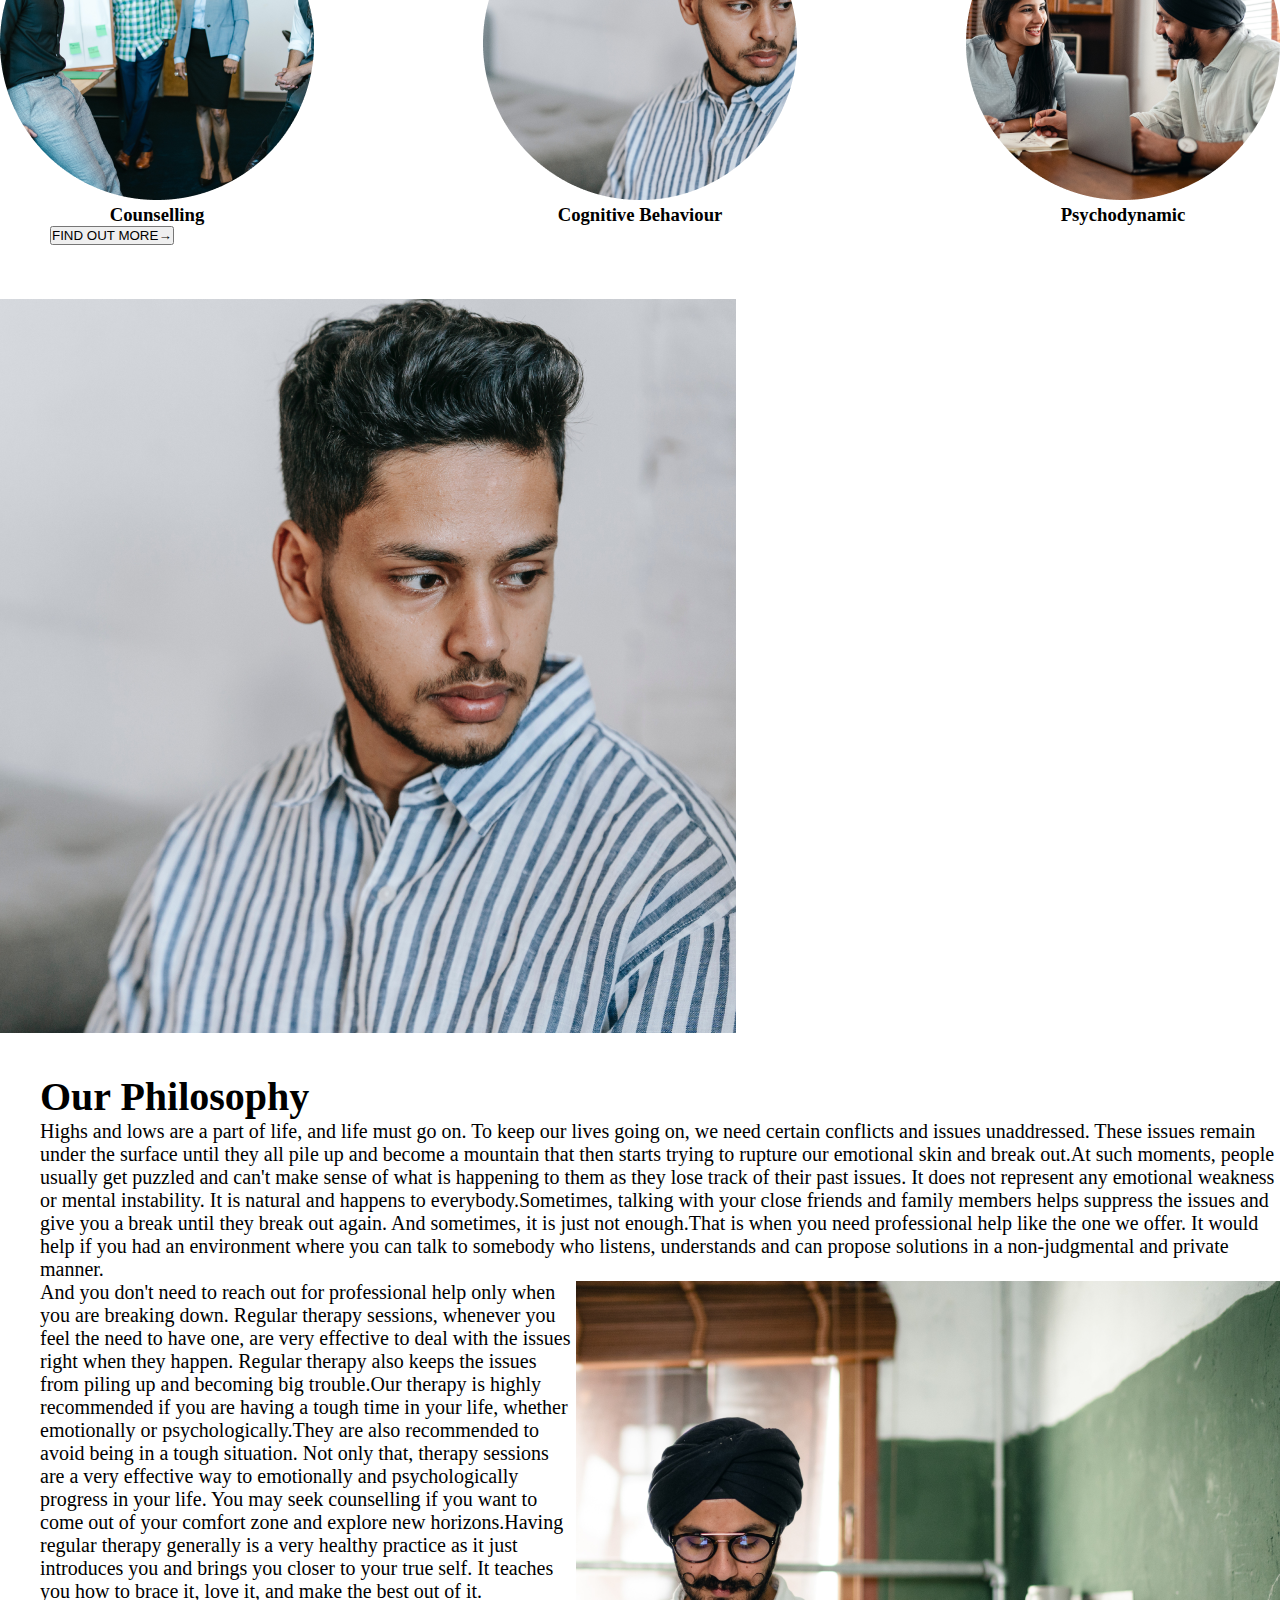
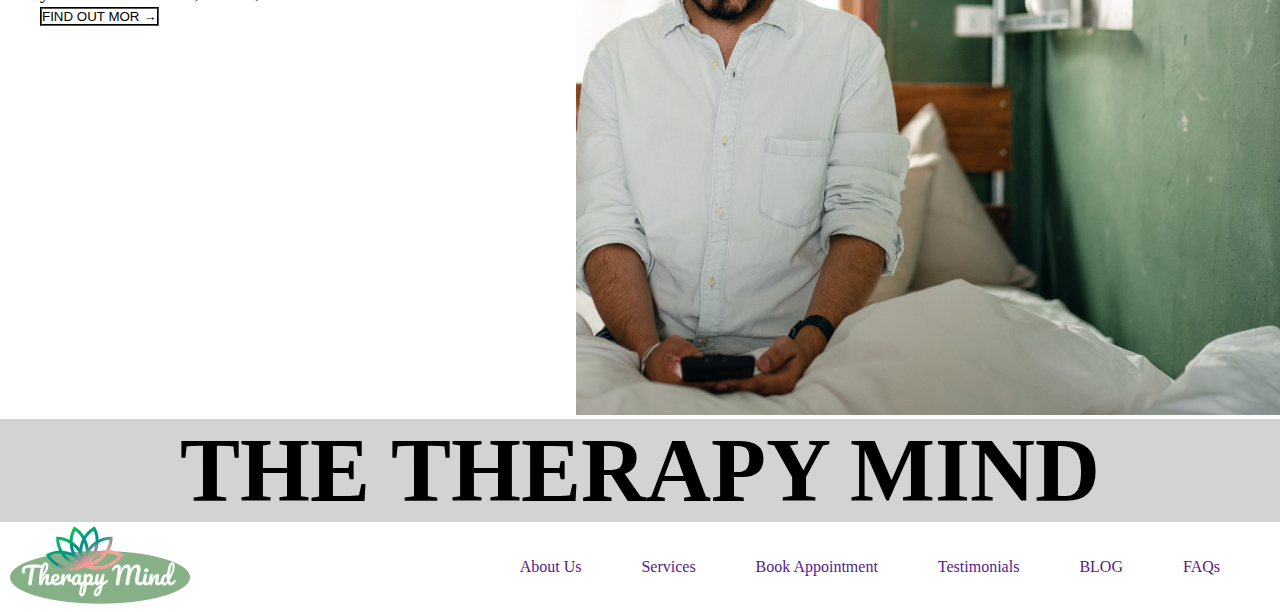
==== commit 7f48f231: "fitst commit" ====
--- a/index.html
+++ b/index.html
@@ -70,7 +70,7 @@
 <!-- About the principal start-->
 <section>
     <div class="about-the-principal">
-        <div class="container"></div>
+        <div class="container">
           <div class="about-the-principal-img">
                <img src="image/samantha-tay/about-the-principal.png" alt="">
           </div>
